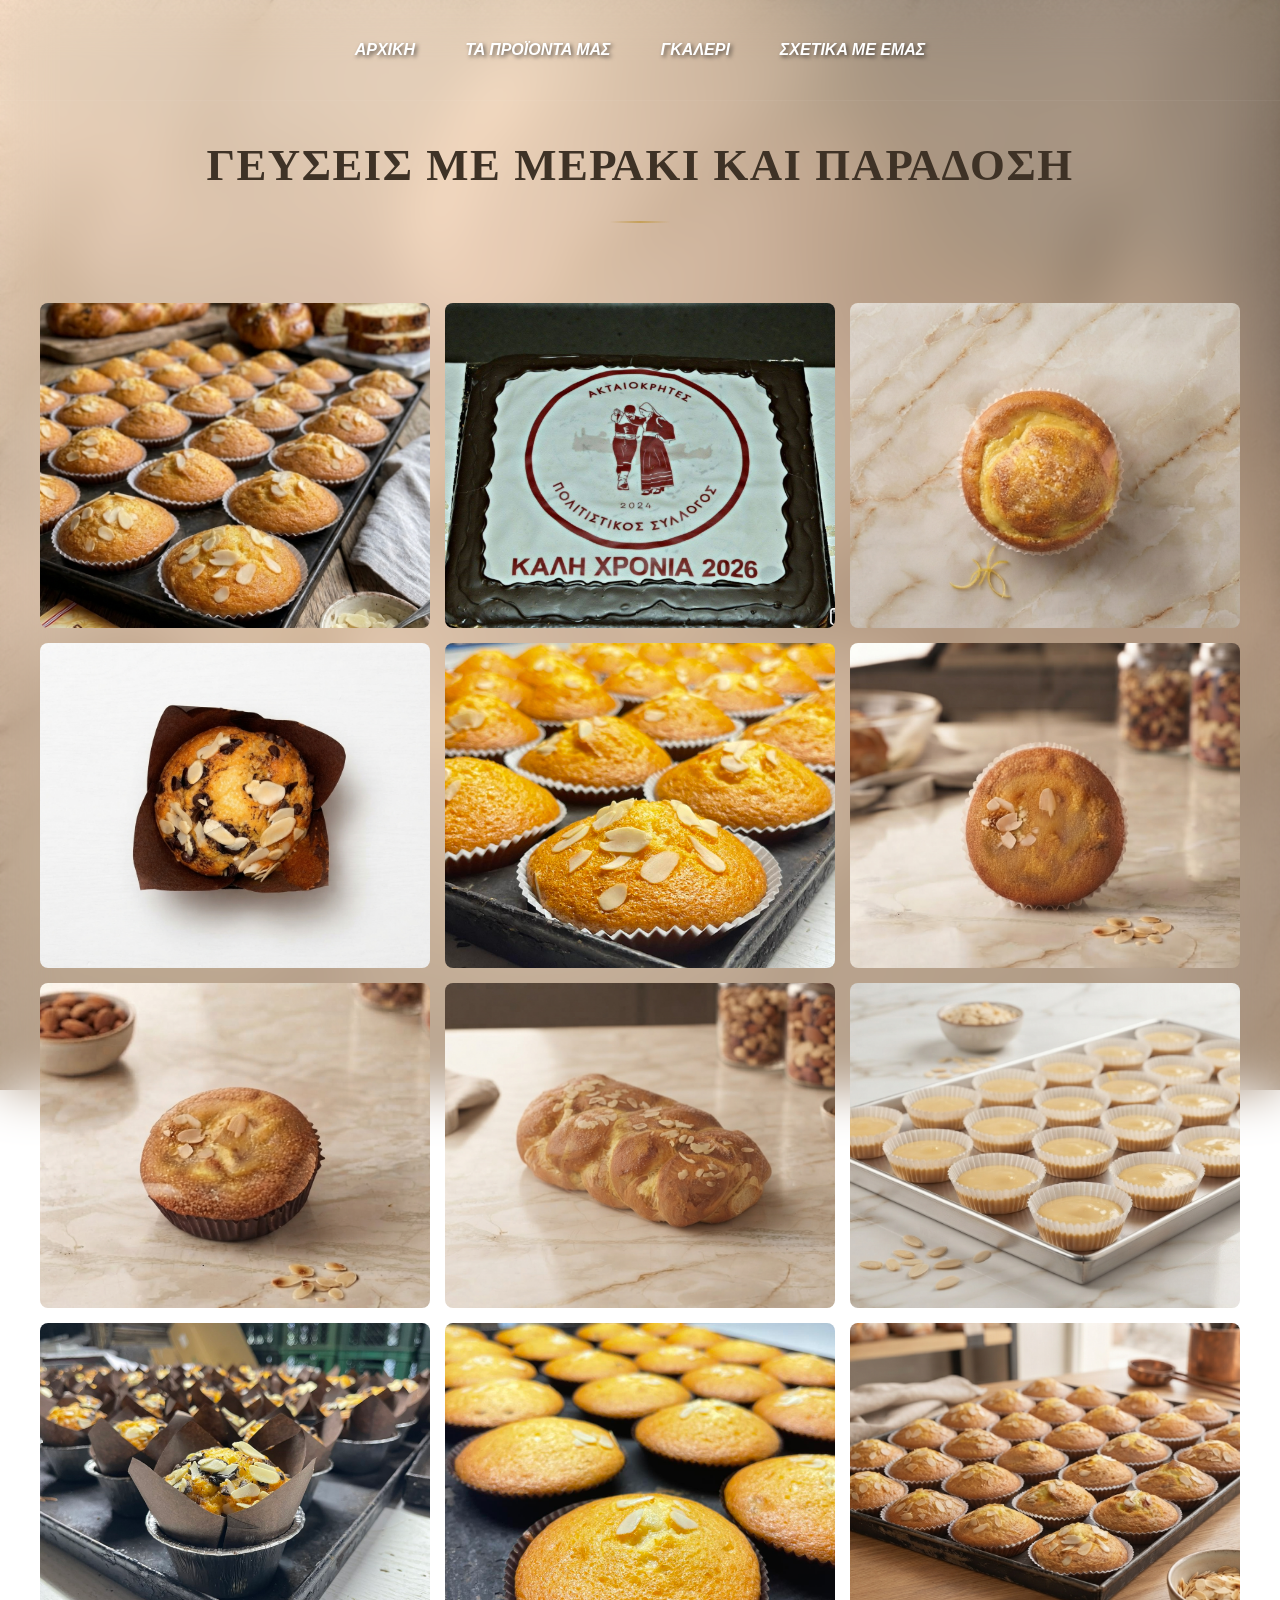
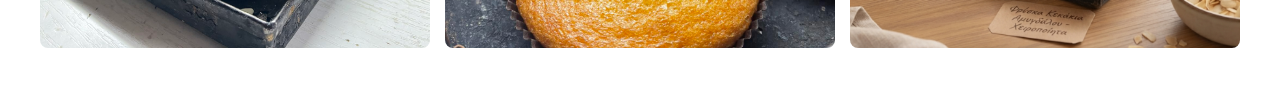
==== gallery.html @ 7f1b79dc "Initial commit" ====
<!DOCTYPE html>
<html lang="en">
<head>
    <meta charset="UTF-8">
    <meta name="viewport" content="width=device-width, initial-scale=1.0">
    <title>ΤΟ ΤΣΟΥΡΕΚΑΚΙ | ΓΚΑΛΕΡΙ</title>
    <link rel="stylesheet" href="gallery.css">
    <link rel="icon" href="images/logo background.png" type="image/png">
</head>
<body>
    

   <nav class="navbar">
    <ul>
        <!-- <img id="logo" class="logo-link" src="images/logo background.png" alt="Alexis Butchery Logo"> -->
        <li><a href="index.html">ΑΡΧΙΚΗ</a></li>
        <li><a href="index-my-products.html">ΤΑ ΠΡΟΪΟΝΤΑ ΜΑΣ</a></li>
        <li><a href="gallery.html">ΓΚΑΛΕΡΙ</a></li>
        <li id="about"><a href="index-about-us.html">ΣΧΕΤΙΚΑ ΜΕ ΕΜΑΣ</a></li>
    </ul>
</nav>

<div>

    <h1 id="title-gallery">ΓΕΥΣΕΙΣ ΜΕ ΜΕΡΑΚΙ ΚΑΙ ΠΑΡΑΔΟΣΗ</h1>
    <div class="booking-line"></div>


    <div class="gallery">
        <img src="images/background.jpg" alt="ALEXIS BUTCHERY">
        <img src="images/pita.jpg" alt="ALEXIS BUTCHERY">
        <img src="images/lemoni siskevasmeno.jpg" alt="ALEXIS BUTCHERY">
        <img src="images/muffins.jpg" alt="ALEXIS BUTCHERY">
        <img src="images/sketo polla.jpg" alt="ALEXIS BUTCHERY">
        <img src="images/sketo siskevasmeno.jpg" alt="ALEXIS BUTCHERY">
        <img src="images/sokolata siskevasmeno.jpg" alt="ALEXIS BUTCHERY">
        <img src="images/tsoureki.jpg" alt="ALEXIS BUTCHERY">
        <img src="images/prin.jpg" alt="ALEXIS BUTCHERY">
        <img src="images/muffins2.jpg" alt="ALEXIS BUTCHERY">
        <img src="images/sokolata polla.jpg" alt="ALEXIS BUTCHERY">
        <img src="images/sketo polla gemini.jpg" alt="ALEXIS BUTCHERY">
        
    </div>
</div>





</body>
</html>
---- gallery.css ----
html{
    overflow-x: hidden;
    width: 100%;
}

:root {
    --gold-primary: #C5A059;     /* Το ζεστό χρυσό της φωτογραφίας */
    --gold-hover: #A6823F;       /* Πιο σκούρο χρυσό για το hover */
    --bg-marble: #F4EFEA;        /* Απαλό μπεζ / μαρμάρινο φόντο */
    --card-bg: #FFFFFF;          /* Καθαρό λευκό για την κάρτα */
    --text-dark: #3E3226;        /* Σκούρο σοκολατί/καφέ για τα γράμματα (όχι μαύρο) */
    --text-muted: #8C7B6C;       /* Απαλό γκρι-καφέ για τις ετικέτες */
}

body {
    margin: 0;
    padding: 0;
    box-sizing: border-box;
    background-image: url('images/Gemini_Generated_Image_6t20ou6t20ou6t20.png');
    background-attachment: fixed;
    background-position: center;
    background-repeat: no-repeat;
    background-size: cover;
    min-height: 100vh; 
    backdrop-filter: blur(25px);
    -webkit-backdrop-filter: blur(25px);
    
}







/* --- 1. ΓΕΝΙΚΕΣ ΡΥΘΜΙΣΕΙΣ NAVBAR --- */
.navbar ul {
    list-style-type: none;
    background: rgba(10, 25, 32, 0);
    backdrop-filter: blur(25px);
    margin: 0;
    padding: 0 5%; 
    display: flex;
    align-items: center;    
    justify-content: center; /* Κεντράρει τα li (Home, κλπ) στη μέση */
    height: 100px;
    position: relative;      /* Απαραίτητο για να στοιχιστεί το logo απόλυτα */
    border-bottom: 1px solid rgba(255, 255, 255, 0.05);
    font-style: italic;
}

/* --- 2. ΡΥΘΜΙΣΕΙΣ LOGO (ΤΕΡΜΑ ΑΡΙΣΤΕΡΑ) --- */
.logo-link {
    position: absolute;      /* Βγάζει το logo από τη ροή και το "καρφώνει" */
    left: 3%;                /* Τέρμα αριστερά (ίδιο margin με το padding του ul) */
    background: none !important;
    border: none !important;
    padding: 0 !important;
    margin: 0 !important;
    box-shadow: none !important;
    display: flex;
    align-items: center;
    text-decoration: none;
}

#logo {
    height: 80px; 
    width: auto;
    background: transparent !important;
    transition: transform 0.3s ease;
}

/* --- 3. ΡΥΘΜΙΣΕΙΣ ΓΙΑ ΤΑ LINKS (MENU) --- */
.navbar li {
    display: flex;
    align-items: center;
    margin: 0 5px; /* Μικρή απόσταση μεταξύ των λέξεων */
}

/* Αφαιρούμε το "order" γιατί τώρα τα θέλουμε στη σειρά τους */
.navbar li { order: unset !important; }

.navbar a {
    font-family: 'Oswald', sans-serif;
    font-size: 1rem;
    color: white;
    text-decoration: none;
    padding: 12px 20px;
    border-radius: 12px;
    text-transform: uppercase;
    font-weight: 600;
    text-shadow: 2px 2px 4px rgba(0, 0, 0, 0.6);
    transition: all 0.4s ease;
}

/* HOVER ΓΙΑ ΤΑ LINKS */
.navbar a:not(.logo-link):hover {
    background: rgba(255, 255, 255, 0.08);
    transform: translateY(-3px);
    color: var(--gold-primary);
}

#name_of_logo, #shop {
    font-style: italic;
    /* Χρώμα που μοιάζει με ασήμι/μέταλλο */
    background: linear-gradient(to bottom, #cfd9df 0%, #e2ebf0 100%);
    -webkit-background-clip: text;
    -webkit-text-fill-color: transparent;
    /* Η λεπτομέρεια: Σκληρή σκιά που δίνει όγκο */
    filter: drop-shadow(2px 2px 0px #c5a214) 
            drop-shadow(5px 5px 15px rgba(0,0,0,0.5));
    letter-spacing: 3px;
}

/* --- 4. RESPONSIVE ΓΙΑ ΚΙΝΗΤΑ --- */
@media (max-width: 950px) {
    .navbar ul {
        height: 90px; /* Μικρύναμε ελαφρώς το ύψος */
        flex-direction: row; 
        flex-wrap: nowrap; /* ΚΡΙΣΙΜΟ: Απαγορεύει στις λέξεις να αλλάξουν γραμμή */
        justify-content: space-between; 
        padding: 0 10px; /* Λιγότερο κενό δεξιά-αριστερά στην οθόνη */
    }
    
    .logo-link {
        position: static; 
        margin: 0 !important;
    }

    #logo {
        height: 45px; /* Μικραίνει το logo για να δώσει χώρο στις λέξεις */
    }

    .navbar li {
        margin: 0 1px; /* Ελάχιστο κενό ανάμεσα στα li */
    }

    .navbar a {
        font-size: 0.7rem; /* Πιο μικρή γραμματοσειρά για να χωράνε σίγουρα */
        padding: 6px 6px; /* Μειώνουμε το εσωτερικό κενό (padding) των κουμπιών */
        white-space: nowrap; /* Εμποδίζει το "OUR TEAM" να σπάσει σε δύο γραμμές */
    }
    
    .title_of_paragraph {
        letter-spacing: 2px !important;
        font-size: 1.4rem !important;
    }
}




#title-gallery{
    text-align: center;
    margin-top: 3%;
    font-family: 'Playfair Display', serif;
    font-size: 2.8rem;
    font-weight: 700;
    letter-spacing: 1.5px;
    color: var(--text-dark);
    
}


.booking-line {
    width: 60px;
    height: 2px;
    background: linear-gradient(90deg, transparent, var(--gold-primary, #C5A059), transparent);
    margin: 0px auto 40px auto; /* Κεντράρει τη γραμμή κάτω από τον τίτλο */
}

.gallery {
    
    display: grid;
    /* Δημιουργεί στήλες που προσαρμόζονται αυτόματα */
    grid-template-columns: repeat(auto-fit, minmax(300px, 1fr));
    gap: 15px; 
    padding: 40px 20px;
    max-width: 1200px;
    margin: 0 auto;
}

.gallery img {
    width: 100%;
    height: 325px; /* Σταθερό ύψος για να είναι στην ίδια ευθεία */
    
    /* ΑΛΛΑΓΗ ΕΔΩ: contain αντί για cover για να μην "ζουμάρει" η αρχική φωτό */
    object-fit: cover; 
    
    /* Προαιρετικά: ένα σκούρο φόντο αν η φωτό δεν γεμίζει όλο το πλάτος */
    background-color: #2B2B2B; 
    
    border-radius: 8px;
    
}



/* Responsive για κινητά */
@media (max-width: 768px) {
    .gallery {
        grid-template-columns: 1fr;
    }
    .gallery img {
        height: 350px;
    }
}
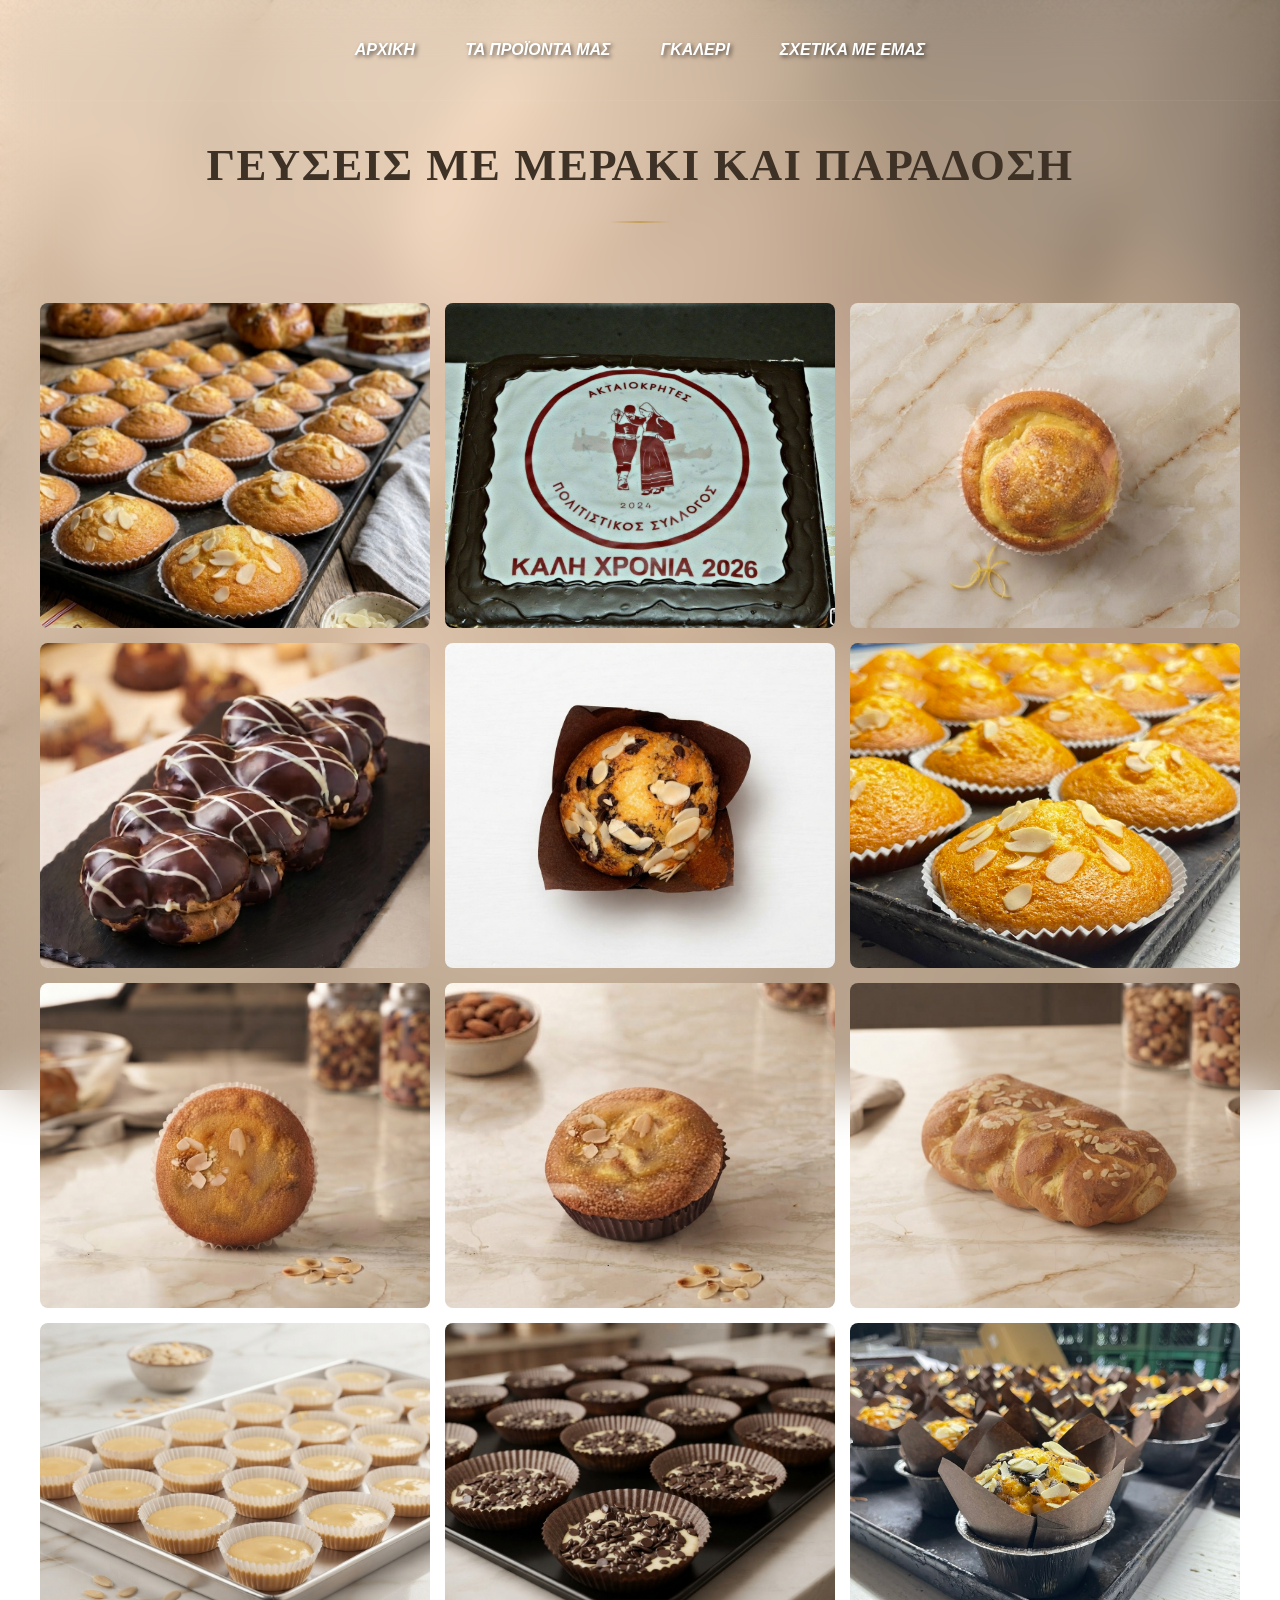
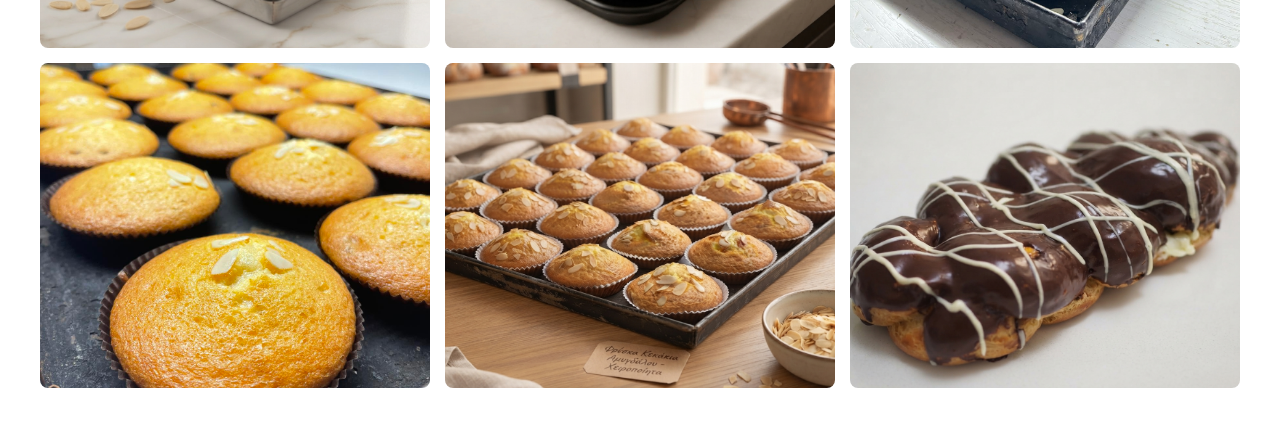
==== commit 7aa4df9a: "First commit gia to site" ====
--- a/gallery.html
+++ b/gallery.html
@@ -30,16 +30,18 @@
         <img src="images/background.jpg" alt="ALEXIS BUTCHERY">
         <img src="images/pita.jpg" alt="ALEXIS BUTCHERY">
         <img src="images/lemoni siskevasmeno.jpg" alt="ALEXIS BUTCHERY">
+        <img src="images/tsoureki-sokolatenio2.jpg" alt="ALEXIS BUTCHERY">
         <img src="images/muffins.jpg" alt="ALEXIS BUTCHERY">
         <img src="images/sketo polla.jpg" alt="ALEXIS BUTCHERY">
         <img src="images/sketo siskevasmeno.jpg" alt="ALEXIS BUTCHERY">
         <img src="images/sokolata siskevasmeno.jpg" alt="ALEXIS BUTCHERY">
         <img src="images/tsoureki.jpg" alt="ALEXIS BUTCHERY">
         <img src="images/prin.jpg" alt="ALEXIS BUTCHERY">
+        <img src="images/sokolata prin.jpg" alt="ALEXIS BUTCHERY">
         <img src="images/muffins2.jpg" alt="ALEXIS BUTCHERY">
         <img src="images/sokolata polla.jpg" alt="ALEXIS BUTCHERY">
         <img src="images/sketo polla gemini.jpg" alt="ALEXIS BUTCHERY">
-        
+        <img src="images/tsoureki-sokolatenio.jpg" alt="ALEXIS BUTCHERY">
     </div>
 </div>
 
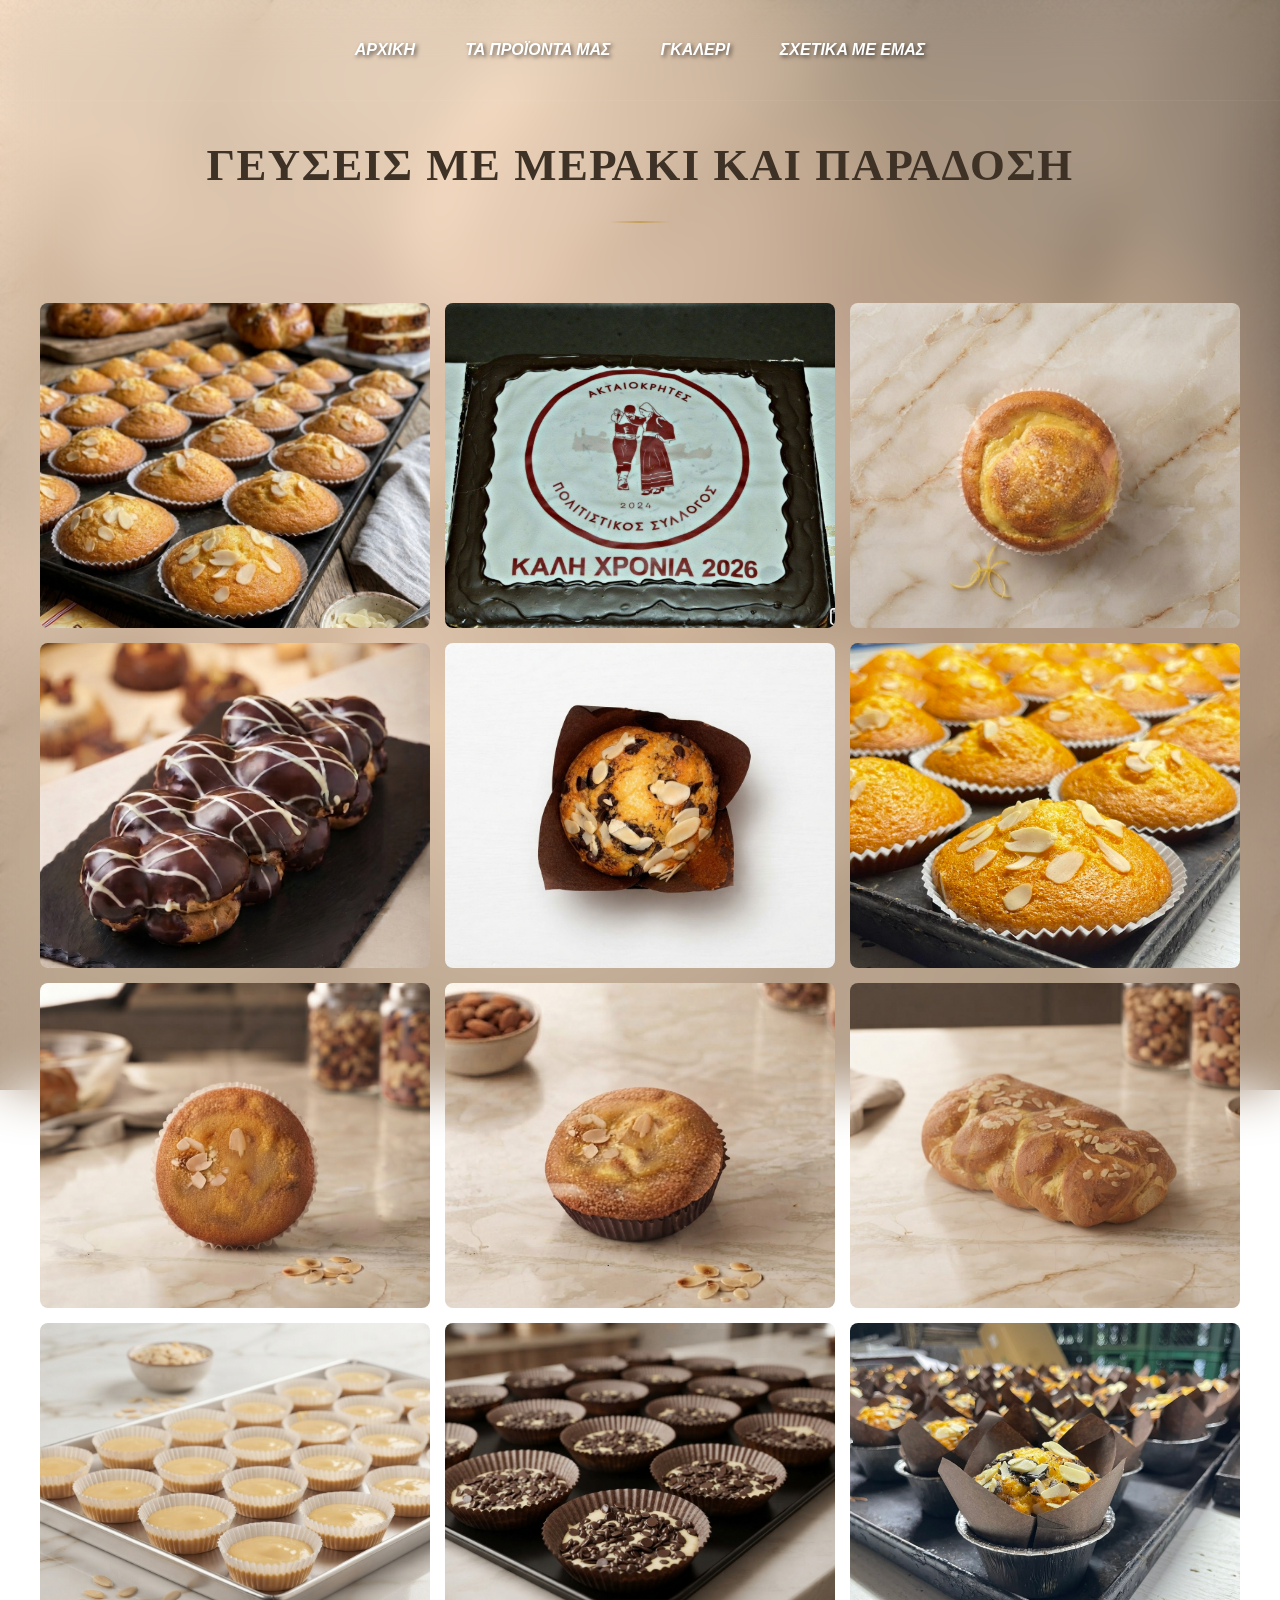
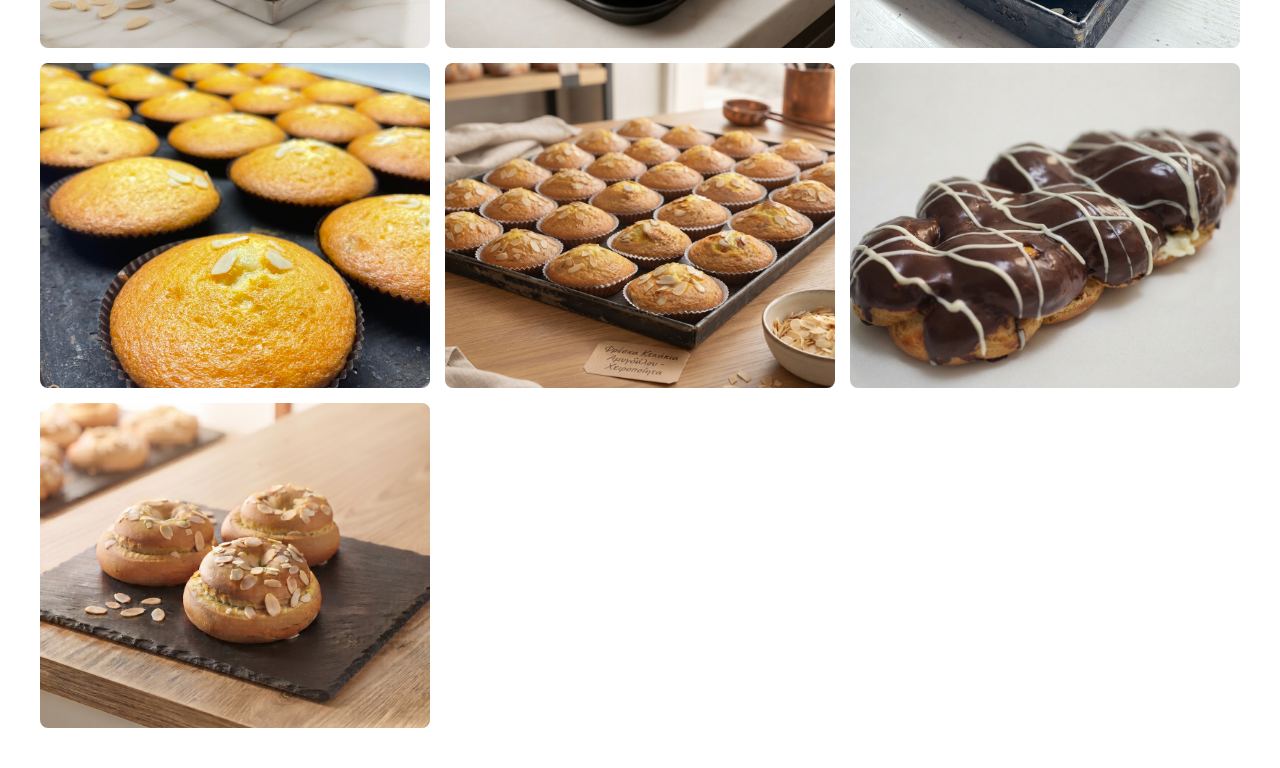
==== commit e7fceb5c: "names of products part 4" ====
--- a/gallery.html
+++ b/gallery.html
@@ -5,7 +5,7 @@
     <meta name="viewport" content="width=device-width, initial-scale=1.0">
     <title>ΤΟ ΤΣΟΥΡΕΚΑΚΙ | ΓΚΑΛΕΡΙ</title>
     <link rel="stylesheet" href="gallery.css">
-    <link rel="icon" href="images/logo background.png" type="image/png">
+    <link rel="icon" href="images/logo-original.jpg" type="image/png">
 </head>
 <body>
     
@@ -42,6 +42,7 @@
         <img src="images/sokolata polla.jpg" alt="ALEXIS BUTCHERY">
         <img src="images/sketo polla gemini.jpg" alt="ALEXIS BUTCHERY">
         <img src="images/tsoureki-sokolatenio.jpg" alt="ALEXIS BUTCHERY">
+        <img src="images/tsoureki mikro.jpg" alt="ALEXIS BUTCHERY">
     </div>
 </div>
 
